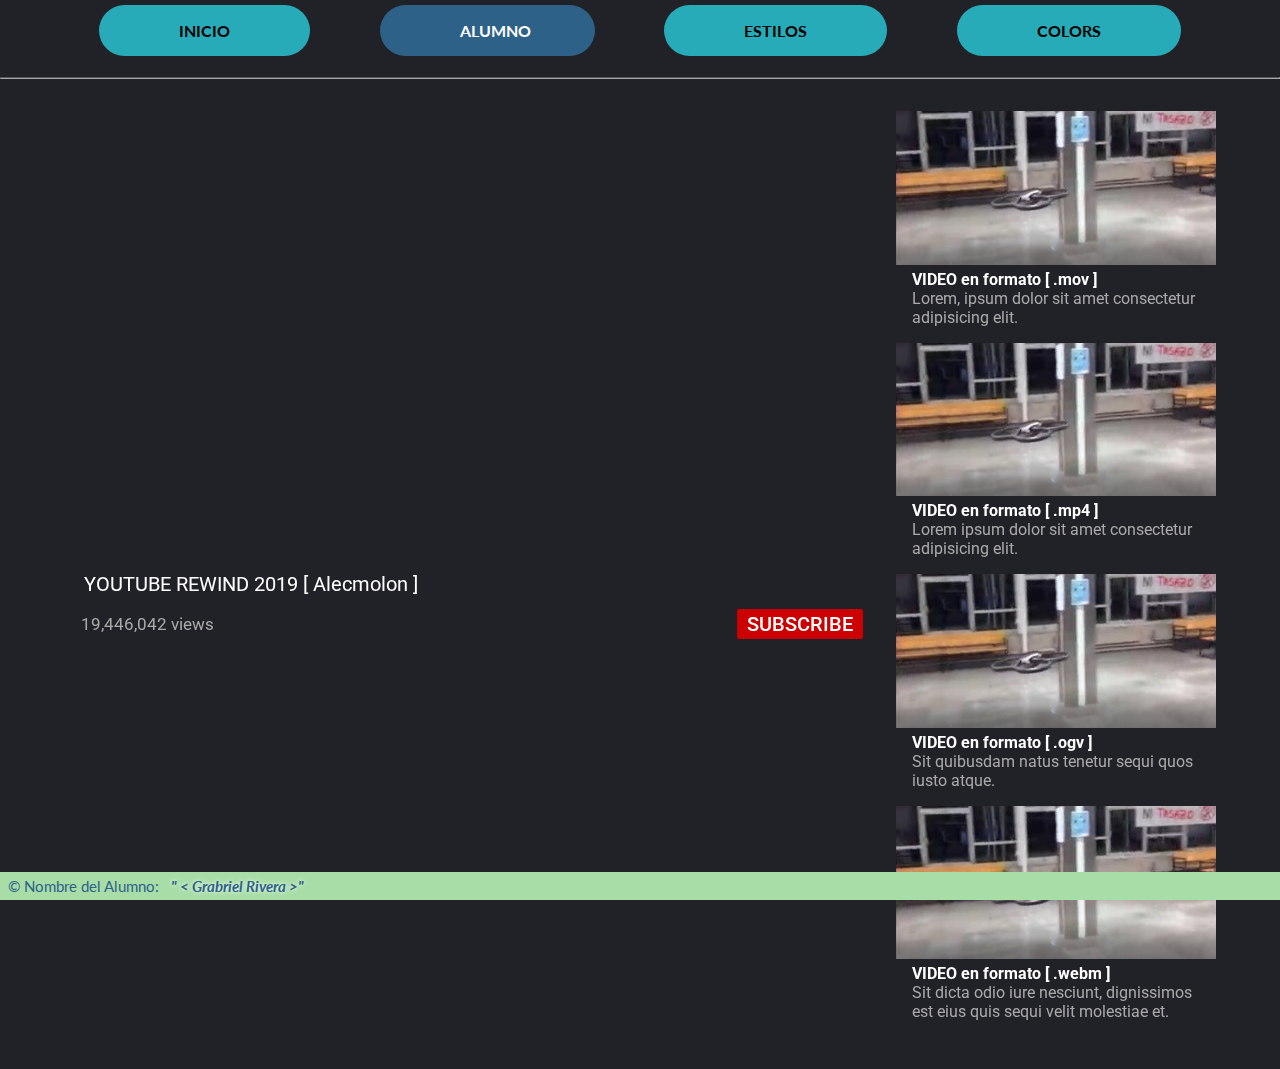
==== alumno.html @ 3576e616 "Add files via upload" ====
<!DOCTYPE html>
<html>
<head>
  <meta charset="utf-8">
  <meta name="viewport" content="widht=device-width, initial-scale=1.0">
  <title>HTML/CSS Alumno</title>
  <meta charset="utf-8">
  <link href="estilo_alumno.css" rel="stylesheet" type="text/css">
  <link href="https://fonts.googleapis.com/css?family=Lato:400,700" rel="stylesheet">
  <link rel="stylesheet" href="https://use.fontawesome.com/releases/v5.15.1/css/all.css" integrity="sha384-vp86vTRFVJgpjF9jiIGPEEqYqlDwgyBgEF109VFjmqGmIY/Y4HV4d3Gp2irVfcrp" crossorigin="anonymous">
  <!-- fonts ROBOTO -->
  <link rel="preconnect" href="https://fonts.gstatic.com">
  <link href="https://fonts.googleapis.com/css2?family=Roboto:ital,wght@0,100;0,300;0,400;0,500;0,900;1,100;1,300;1,400&display=swap" rel="stylesheet">
  <!-- script -->
  <script src="main-alumno.js"></script>
</head>

<body>
  <!-- TODO: NAV -->
  <nav>
    <ul>
      <li><a href="index.html">INICIO</a></li>
      <li class="init"><a href="alumno.html"><i class="fas fa-home"></i>ALUMNO</a></li>
      <li><a href="https://www.eniun.com/" target="_blank">ESTILOS</a></li>
      <li><a href="https://colorhunt.co/" target="_blank">COLORS</a></li>
    </ul>
  </nav>
  <hr style="border-color: #aaaaaa">
  <!-- TODO: SECTION con el ID ' # main ' -->
  <section id="main">
    <!-- FIXME: sub cajon de SECTION #main  '.CONTENT' -->
    <article class="content">
      <div class="box-general">
        <iframe class="movie" id="movie1" src="https://www.youtube.com/embed/Y1rAupY8kV8?controls=0" frameborder="0" allow="accelerometer; autoplay; clipboard-write; encrypted-media; gyroscope; picture-in-picture" allowfullscreen></iframe>
        <video src="video/MOOC.mov" class="movie" id="movie2" controls>esta es la primera</video>
        <video src="video/MOOC.mp4" class="movie" id="movie3" controls></video>
        <video src="video/MOOC.ogv" class="movie" id="movie4" controls></video>
        <video src="video/MOOC.webm" class="movie" id="movie5" controls></video>
      </div>
      <h3 class="subtitle" id="s-title1">YOUTUBE  REWIND 2019 [ Alecmolon ]</h3>
      <h3 class="subtitle" id="s-title2" style="display: none; margin-bottom: 1rem">VIDEO en formato [ .mov ]</h3>
      <h3 class="subtitle" id="s-title3" style="display: none; margin-bottom: 1rem">VIDEO en formato [ .mp4 ]</h3>
      <h3 class="subtitle" id="s-title4" style="display: none; margin-bottom: 1rem">VIDEO en formato [ .ogv ]</h3>
      <h3 class="subtitle" id="s-title5" style="display: none; margin-bottom: 1rem">VIDEO en formato [ .webm ]</h3>
      <div class="sub" id="s-options">
        <ul>
          <li>19,446,042 views</li>
          <li id="boton">SUBSCRIBE</li>
        </ul>
      </div>
    </article>
    <!-- FIXME: sub cajon de SECTION #main  '.other' -->
    <aside class="other">
      <!-- Este es el Primer box -->
      <div class="box" id="hover1">
        <div class="box-img" id="option1">
          <a href="#"><img src="img/img001.jpg" alt="#"></a>
        </div>
        <div class="description">
          <div class="left">
            <h4>YOUTUBE  REWIND 2019 [ Alecmolon ]</h4>
            <p>Alecmolon</p>
            <p>19M view • 10 month ago</p>
          </div>
          <div class="right">
            <i class="fas fa-angle-down" id="open1"></i>
            <i class="fas fa-angle-up" id="close1"></i>
            <div class="pucho" id="pucho1">
              <p>Me gusta</p>
              <p>Me enoja</p>
              <p>Ver despues</p>
              <hr style="border-color: #aaa">
              <p>Not interested</p>
              <p>Report</p>
            </div>
          </div>
        </div>
      </div>
      <!-- Este es el Segundo box -->
      <div class="box" id="hover2">
        <div class="box-img" id="option2">
          <a href="#"><img src="img/img002.jpg" alt="#"></a>
        </div>
        <div class="description">
          <div class="left">
            <h4>VIDEO en formato [ .mov ]</h4>
            <p>Lorem, ipsum dolor sit amet consectetur adipisicing elit.
            </p>
          </div>
          <div class="right">
            <i class="fas fa-angle-down" id="open2"></i>
            <i class="fas fa-angle-up" id="close2"></i>
            <div class="pucho" id="pucho2">
              <p>Me gusta</p>
              <p>Me enoja</p>
              <p>Ver despues</p>
              <hr style="border-color: #aaa">
              <p>Not interested</p>
              <p>Report</p>
            </div>
          </div>
        </div>
      </div>
      <!-- Este es el Tercer box -->
      <div class="box" id="hover3">
        <div class="box-img" id="option3">
          <a href="#"><img src="img/img002.jpg" alt="#"></a>
        </div>
        <div class="description">
          <div class="left">
            <h4>VIDEO en formato [ .mp4 ]</h4>
            <p>Lorem ipsum dolor sit amet consectetur adipisicing elit.</p>
          </div>
          <div class="right">
            <i class="fas fa-angle-down" id="open3"></i>
            <i class="fas fa-angle-up" id="close3"></i>
            <div class="pucho" id="pucho3">
              <p>Me gusta</p>
              <p>Me enoja</p>
              <p>Ver despues</p>
              <hr style="border-color: #aaa">
              <p>Not interested</p>
              <p>Report</p>
            </div>
          </div>
        </div>
      </div>
      <!-- Este es el Cuarto box -->
      <div class="box" id="hover4">
        <div class="box-img" id="option4">
          <a href="#"><img src="img/img002.jpg" alt="#"></a>
        </div>
        <div class="description">
          <div class="left">
            <h4>VIDEO en formato [ .ogv ]</h4>
            <p>Sit quibusdam natus tenetur sequi quos iusto atque.</p>
          </div>
          <div class="right">
            <i class="fas fa-angle-down" id="open4"></i>
            <i class="fas fa-angle-up" id="close4"></i>
            <div class="pucho" id="pucho4">
              <p>Me gusta</p>
              <p>Me enoja</p>
              <p>Ver despues</p>
              <hr style="border-color: #aaa">
              <p>Not interested</p>
              <p>Report</p>
            </div>
          </div>
        </div>
      </div>
      <!-- Este es el Quinto box -->
      <div class="box" id="hover5">
        <div class="box-img" id="option5">
          <a href="#"><img src="img/img002.jpg" alt="#"></a>
        </div>
        <div class="description">
          <div class="left">
            <h4>VIDEO en formato [ .webm ]</h4>
            <p>Sit dicta odio iure nesciunt, dignissimos est eius quis sequi velit molestiae et.</p>
          </div>
          <div class="right">
            <i class="fas fa-angle-down" id="open5"></i>
            <i class="fas fa-angle-up" id="close5"></i>
            <div class="pucho" id="pucho5">
              <p>Me gusta</p>
              <p>Me enoja</p>
              <p>Ver despues</p>
              <hr style="border-color: #aaa">
              <p>Not interested</p>
              <p>Report</p>
            </div>
          </div>
        </div>
      </div>
    </aside>
  </section>
  <!-- TODO: FOOTER -->
  <footer>&copy; Nombre del Alumno: <i class="name"><strong>" &lt Grabriel Rivera &gt"</Grabriel></strong></i></footer>
</body>
</html>
---- estilo_alumno.css ----
*{
    margin: 0;
    padding: 0;
    box-sizing: border-box;
}
body, html {
	width: 100%;
	background: #202227;
}
/* TODO: Aqui se edita el NAV */
nav {
	font-family: 'Lato', sans-serif;
	margin: 1rem 0;
}
nav ul {
	list-style-type:none;
    display:flex;
    flex-direction: column;
}
nav li { 
    width: 90%;
    margin: 5px auto;
}
nav a {
	display: block;
	padding: .5em;
	text-align: center;
	text-decoration: none;
    border-radius: 8px;
    color: #000;
    font-weight: bold;
    background-color: #28abb9;
	transition: all 0.5s;
	text-transform: uppercase;
}
nav a:hover {
    background-color:#2d6187; 
    text-shadow: 0 0 1px #fff;
    color: #fff;
}
nav .init a{
	color: #FFFFFF;
	background: #2d6187;
}
.init a .fas{
    margin-right: 1rem;
}
/* TODO: Aqui se edita SECTION con #id ' #main '*/
#main{
	display: grid;
	gap: 1rem;
	width: 100%;
	font-family: 'Roboto', sans-serif;
	margin-bottom: 3rem;
}
/* FIXME: sub cajon de SECTION con class '.content' */
#main .content{
	width: 100%;
	margin: 10px auto;
	border-bottom: 1px solid #aaaaaa;
}
.content .box-general{
	width: 100%;
	height: 56.25vmin;
}
.content .box-general .movie{
	width: 100%;
	height: 100%;
	outline: none;
}
.box-general #movie2, #movie3, #movie4, #movie5{
	display: none;
}
.content .subtitle{
	color: #fff;
	font-weight: 400;
	font-size: 14px;
	padding: 5px 0 0 1em;
}
.content .sub{
	color: #aaaaaa;
}
.sub ul{
	display: flex;
	justify-content: space-between;
	align-items: center;
	list-style: none;
	padding: 5px 1em;
	font-size: 12px;
}
.sub ul #boton{
	color: #fff;
	background: #cc0000;
	padding: 3px 10px;
	font-size: 14px;
	font-weight: 500;
	border-radius: 2px;
}
/* FIXME: sub cajon de SECTION  con class '.other' */
#main .other{
	width: 80%;
	margin: auto;
	height: auto;
	font-size: 13px;
}
.other .box{
	width: 100%;
	height: auto;
	margin-bottom: 1rem;
}
.other #hover1{
	display: none;
}
.other .box .box-img{
	width: 100%;
	height: 40vmin;
	cursor: pointer;
}
.box .box-img img{
	width: 100%;
	height: 100%;
	object-fit: cover;
}
.other .box .description{
	width: 100%;
	height: auto;
	display: grid;
	grid-template-columns: 1fr 1rem;
}
.box .description .left{
	height: 100%;
	color: #FFFFFF;
	padding: 5px 5px 0 1em;
}
.description .left p{
	color: #aaaaaa;
}
.box .description .right{
	text-align: center;
	padding-top: 5px;
	color: #aaaaaa;
	position: relative;
}
.box .description .right:hover{
	color: #fff;
}
.right #close1, #close2, #close3, #close4, #close5{
	display: none;
}
.right .fas{
	width: .5rem;
	height: .5rem;
	font-size: 14px;
	cursor: pointer;
}
.right .pucho{
	position: absolute;
	display: none;
	right: 1.4rem;
	bottom: 0;
	width: 120px;
	background: rgb(48, 44, 44);
	border-radius: 3px;
}
.right .pucho p{
	padding: 5px 0;
	margin: 5px auto;
	cursor: pointer;
	color: #FFFFFF;
}
.right .pucho p:hover{
	background: rgb(136, 127, 127);
}

/* TODO: Aqui se edita el FOOTER */
footer {
	position: fixed;
	bottom: 0;
	font-family: 'Lato', sans-serif;
	color: #2d6187;
	background-color: #a8dda8;
	padding: 0.3rem .5rem;
	font-size: 13px;
	width: 100%;
}
footer .name{
	margin-left: .5rem;
	text-shadow: 0 0 4px #fff;
}

/* TODO: la edicion de las medias TODO: */
@media (min-width: 480px){
	nav ul{
		flex-flow: row wrap;
		justify-content: center;
	}
	nav li{
		width: 45%;
	}
	nav a{
		border-radius: 2rem;
	}
	footer{
		font-size: 15px;
	}
	#main .other{
		width: 70%;
	}
	.other .box .box-img{
		height: 30vmin;
		width: 100%;
	}
}
@media (min-width: 640px){
	nav{
		margin: 0 0 1rem 0;
	}
	nav ul{
		width: 90%;
		margin: auto;
	}
	nav li{
		width: auto;
	}
	nav a{
		padding: 1em 2rem;
	}
	nav .init a{
		padding: 1em 1rem;
	}
	#main .content .subtitle{
		font-size: 20px;
		margin: 8px auto;
	}
	.content .sub ul{
		font-size: 17px;
	}
	.content .sub ul #boton{
		font-size: 20px;
		cursor: pointer;
	}
	#main .other{
		width: 60%;
		font-size: 1em;
	}

	footer{
		position: relative;
	}
}
@media (min-width: 765px){
	nav ul li a{
		padding: 1em 3rem;
	}
	nav .init a{
		padding: 1em 2rem;
	}
}
@media (min-width: 965px){
	nav ul li a{
		padding: 1em 4rem;
	}
	nav .init a{
		padding: 1em 3rem;
	}

	#main{
		grid-template-columns: 1fr 25vmax;
		padding: 1rem;
	}
	.content .box-general{
		height: 40vmax;
	}
	#main .other{
		width: 100%;
	} 
	.other .box .box-img{
		height: 12vmax;
	}
	#main .content{
		border: none;
		margin-top: 0;
	}
	footer{
		position: fixed;
	}
}
@media (min-width: 1270px){
	nav ul li a{
		padding: 1em 5rem;
	}
	nav .init a{
		padding: 1em 4rem;
	}
	#main{
		padding: 0;
		width: 90%;
		margin: 2rem auto;
	}
	.content .box-general{
		height: 35vmax;
	}
}
@media (min-width: 1600px){
	nav ul li a{
		padding: 1em 7rem;
	}
	nav .init a{
		padding: 1em 6rem;
	}
	#main{
		width: 80%;
		grid-template-columns: 1fr 15vmax;
		gap: 2rem;
	}
	.content .box-general{
		height: 36vmax;
	}
	.other .box .box-img{
		height: 5.5vmax;
	}
}
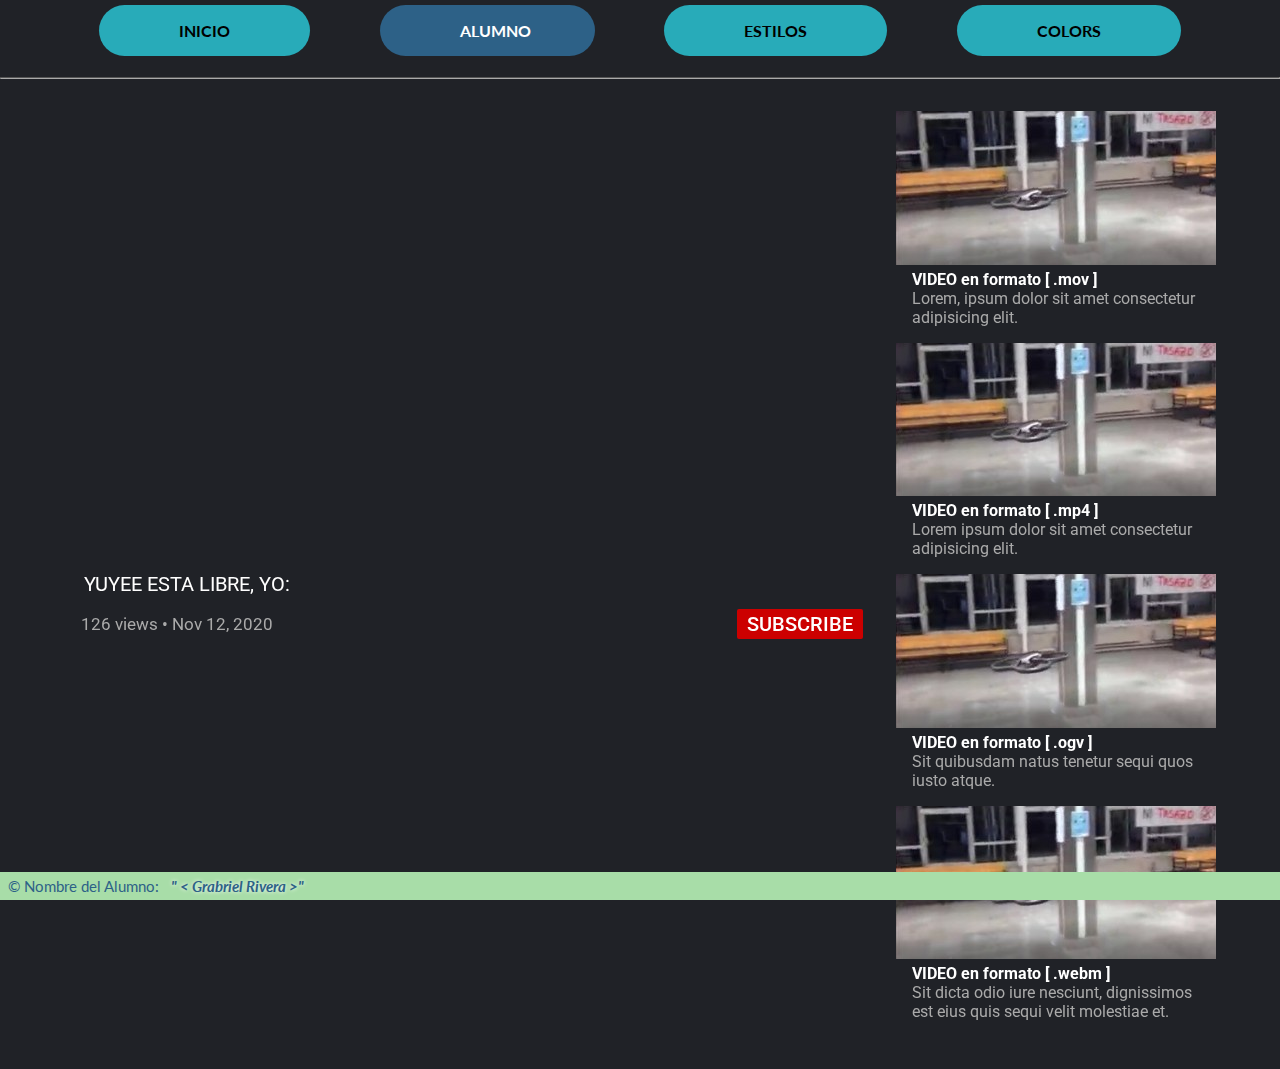
==== commit cb822a84: "Add files via upload" ====
--- a/alumno.html
+++ b/alumno.html
@@ -31,20 +31,20 @@
     <!-- FIXME: sub cajon de SECTION #main  '.CONTENT' -->
     <article class="content">
       <div class="box-general">
-        <iframe class="movie" id="movie1" src="https://www.youtube.com/embed/Y1rAupY8kV8?controls=0" frameborder="0" allow="accelerometer; autoplay; clipboard-write; encrypted-media; gyroscope; picture-in-picture" allowfullscreen></iframe>
+        <iframe class="movie" id="movie1" src="https://www.youtube.com/embed/pBczxbchork?controls=0" frameborder="0" allow="accelerometer; autoplay; clipboard-write; encrypted-media; gyroscope; picture-in-picture" allowfullscreen></iframe>
         <video src="video/MOOC.mov" class="movie" id="movie2" controls>esta es la primera</video>
         <video src="video/MOOC.mp4" class="movie" id="movie3" controls></video>
         <video src="video/MOOC.ogv" class="movie" id="movie4" controls></video>
         <video src="video/MOOC.webm" class="movie" id="movie5" controls></video>
       </div>
-      <h3 class="subtitle" id="s-title1">YOUTUBE  REWIND 2019 [ Alecmolon ]</h3>
+      <h3 class="subtitle" id="s-title1">YUYEE ESTA LIBRE, YO:</h3>
       <h3 class="subtitle" id="s-title2" style="display: none; margin-bottom: 1rem">VIDEO en formato [ .mov ]</h3>
       <h3 class="subtitle" id="s-title3" style="display: none; margin-bottom: 1rem">VIDEO en formato [ .mp4 ]</h3>
       <h3 class="subtitle" id="s-title4" style="display: none; margin-bottom: 1rem">VIDEO en formato [ .ogv ]</h3>
       <h3 class="subtitle" id="s-title5" style="display: none; margin-bottom: 1rem">VIDEO en formato [ .webm ]</h3>
       <div class="sub" id="s-options">
         <ul>
-          <li>19,446,042 views</li>
+          <li>126 views • Nov 12, 2020</li>
           <li id="boton">SUBSCRIBE</li>
         </ul>
       </div>
@@ -58,9 +58,9 @@
         </div>
         <div class="description">
           <div class="left">
-            <h4>YOUTUBE  REWIND 2019 [ Alecmolon ]</h4>
-            <p>Alecmolon</p>
-            <p>19M view • 10 month ago</p>
+            <h4>YUYEE ESTA LIBRE, YO:</h4>
+            <p>anonydown?</p>
+            <p>126 views 2 day ago</p>
           </div>
           <div class="right">
             <i class="fas fa-angle-down" id="open1"></i>
